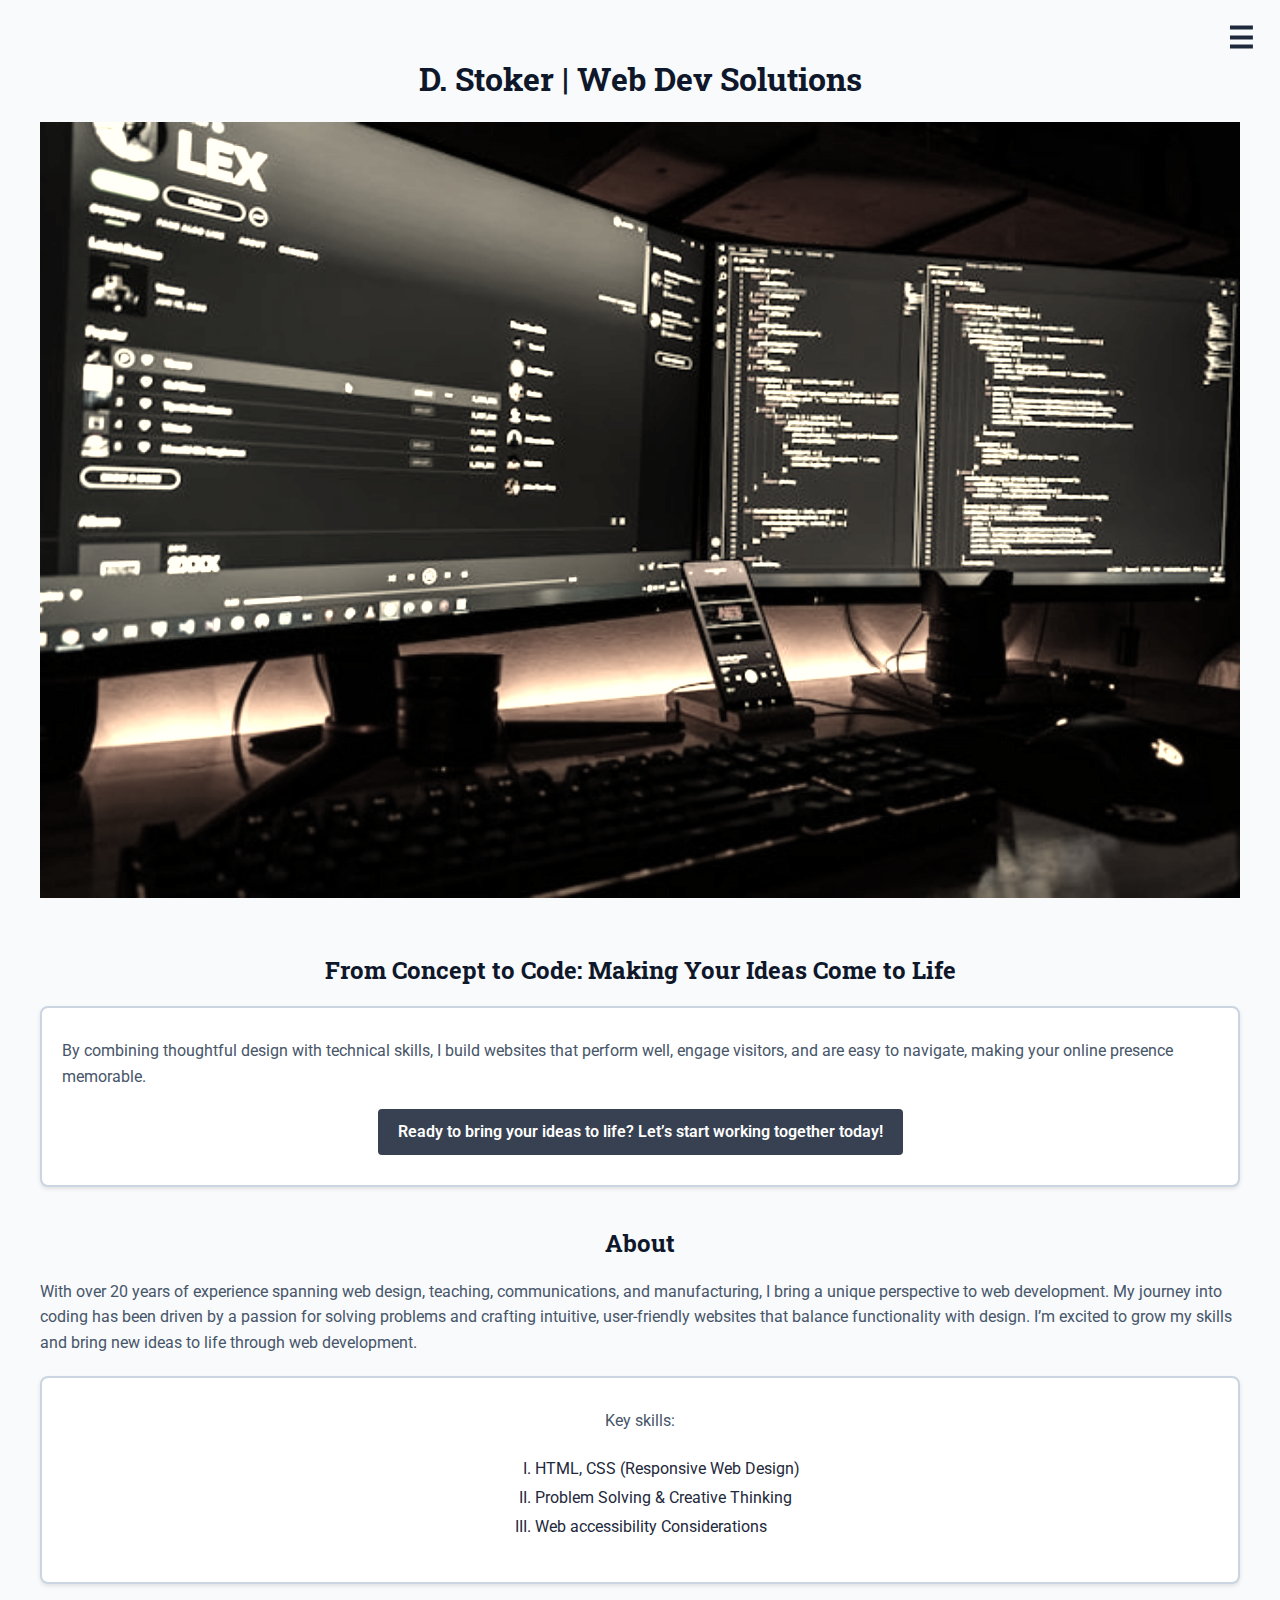
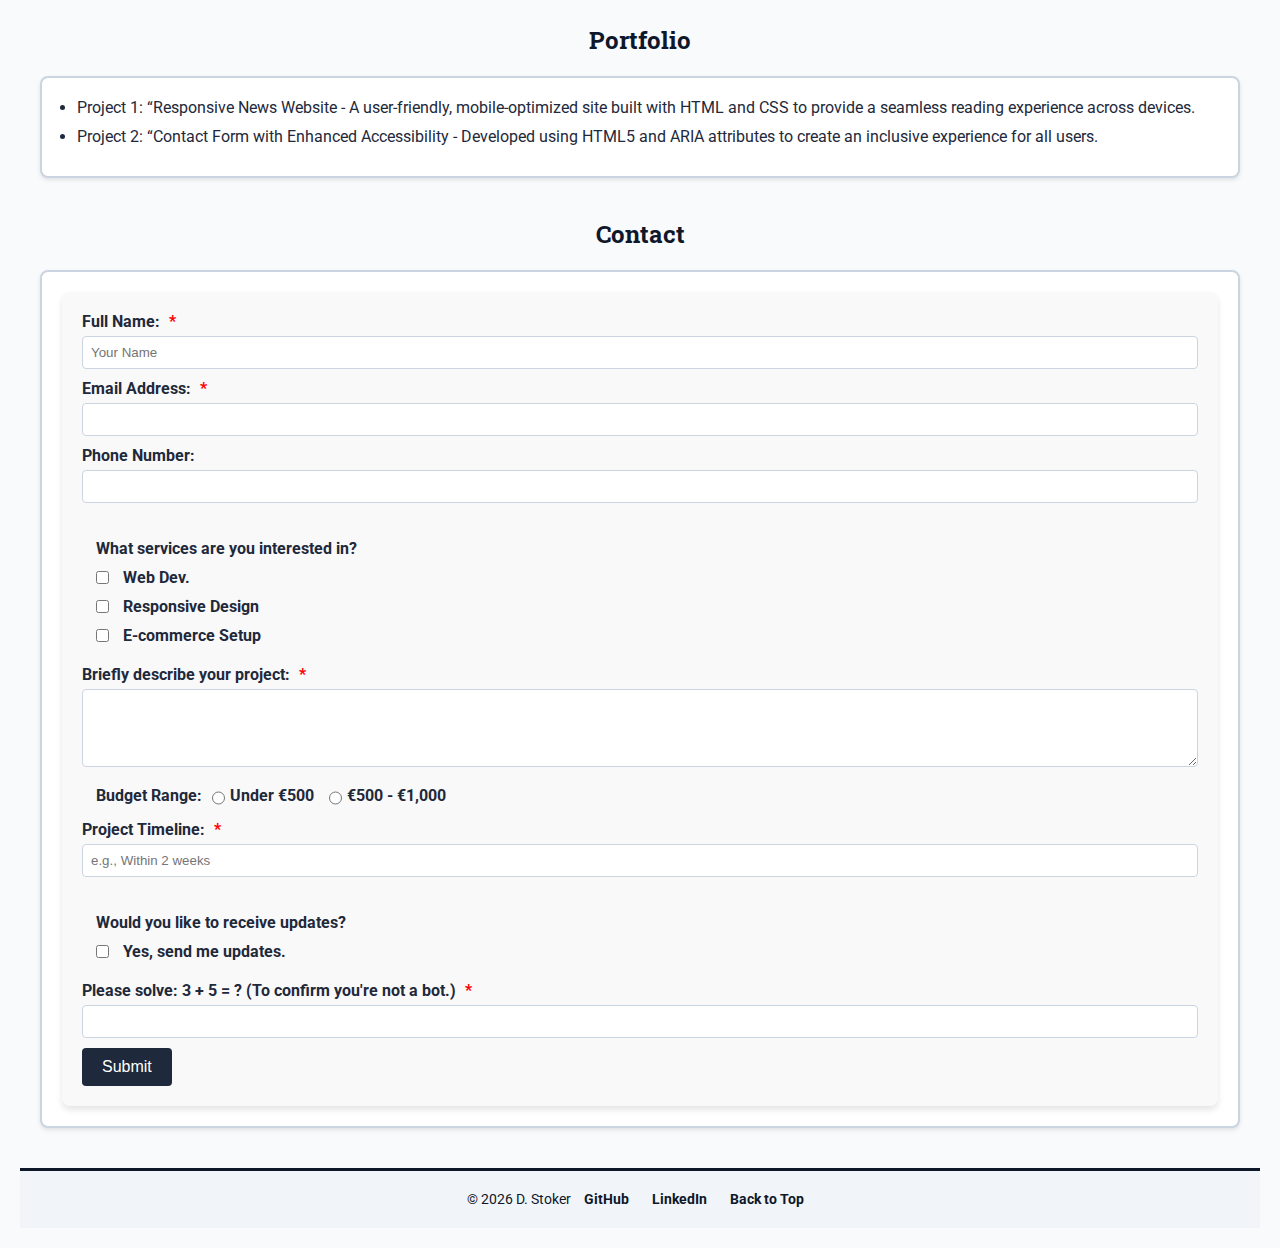
==== index.html @ 2ed6d20f "Section alignment styles refined for screens of all sizes." ====
<!DOCTYPE html>
<html lang="en">

<head>
  <meta charset="UTF-8">
  <meta name="viewport" content="width=device-width, initial-scale=1.0">
  <meta name="description"
    content="web developer porfolio showcasing projects, skills, and contact details of D. Stoker." />
  <title>D. Stoker | Web Developer Portfolio</title>
  <link href="https://fonts.googleapis.com/css2?family=Roboto:wght@400;500&family=Roboto+Slab:wght@600&display=swap"
    rel="stylesheet">
  <link rel="stylesheet" href="code/style.css">
</head>

<body>
  <nav>
    <input type="checkbox" id="menu-toggle" />
    <label for="menu-toggle" class="hamburger">&#9776;</label>
    <!-- Using <div> for the overlay as no better semantic alternative was found. -->
    <div class="overlay"></div>
    <section class="menu">
      <header class="menu-top">
        <img src="code/assets/d_stoker-logo.jpg" alt="logo" class="menu-logo">
      </header>
      <ul>
        <li><a href="#home" class="menu-link">Home</a></li>
        <li><a href="#about" class="menu-link">About</a></li>
        <li><a href="#portfolio" class="menu-link">Portfolio</a></li>
        <li><a href="#contact" class="menu-link">Contact</a></li>
      </ul>
    </section>
  </nav>

  <header id="home">
    <section class="hero-image">
      <h1>D. Stoker | Web Dev Solutions</h1>
      <img src="code/assets/hero1.jpg" alt="web developer hero image showing code in action" class="responsive-image">
    </section>
  </header>

  <section class="hero-content">
    <h2>From Concept to Code: Making Your Ideas Come to Life</h2>
    <section class="box-main">
      <p>By combining thoughtful design with technical skills, I build websites that perform well, engage visitors,
        and are easy to navigate, making your online presence memorable.</p>
      <p class="cta-text">Ready to bring your ideas to life? Let’s start working together today!</p>
    </section>
  </section>

  <section id="about">
    <h2>About</h2>
    <p>With over 20 years of experience spanning web design, teaching, communications, and manufacturing, I bring a
      unique perspective to web development. My journey into coding has been driven by a passion for solving problems
      and crafting intuitive, user-friendly websites that balance functionality with design. I’m excited to grow my
      skills and bring new ideas to life through web development.</p>
    <aside class="box-main">
      <!-- "aside" tag used as it's supplemental to the main content -->
      <p>Key skills:</p>
      <ol>
        <li>HTML, CSS (Responsive Web Design)</li>
        <li>Problem Solving & Creative Thinking</li>
        <li>Web accessibility Considerations</li>
      </ol>
    </aside>
  </section>

  <section id="portfolio">
    <h2>Portfolio</h2>
    <ul class="box-main">
      <li>Project 1: “Responsive News Website - A user-friendly, mobile-optimized site built with HTML and CSS to
        provide
        a seamless reading experience across devices.</li>
      <li>Project 2: “Contact Form with Enhanced Accessibility - Developed using HTML5 and ARIA attributes to create an
        inclusive experience for all users.</li>
      <!-- Additional project descriptions will go here -->
    </ul>
  </section>

  <section id="contact">
    <h2>Contact</h2>
    <article class="box-main">
      <form action="https://httpbin.org/anything" method="POST">
        <label for="name">Full Name: <span style="color: red;">*</span></label>
        <input type="text" id="name" name="name" placeholder="Your Name" required title="Please enter your full name.">
        <label for="email">Email Address: <span style="color: red;">*</span></label>
        <input type="email" id="email" name="email" required>
        <label for="phone">Phone Number:</label>
        <input type="tel" id="phone" name="phone">
        <fieldset class="checkbox-group">
          <label for="services">What services are you interested in?</label>
          <input type="checkbox" id="webdev" name="services" value="Web Development">
          <label for="webdev">Web Dev.</label><br>
          <input type="checkbox" id="responsive" name="services" value="Responsive Design">
          <label for="responsive">Responsive Design</label><br>
          <input type="checkbox" id="ecommerce" name="services" value="E-commerce Setup">
          <label for="ecommerce">E-commerce Setup</label>
        </fieldset>
        <label for="description">Briefly describe your project: <span style="color: red;">*</span></label>
        <textarea id="description" name="description" rows="4" required></textarea>
        <fieldset class="radio-group">
          <label for="budget">Budget Range:</label>
          <input type="radio" id="under500" name="budget" value="Under €500">
          <label for="under500">Under €500</label><br>
          <input type="radio" id="500to1000" name="budget" value="€500 - €1,000">
          <label for="500to1000">€500 - €1,000</label><br>
        </fieldset>
        <label for="timeline">Project Timeline: <span style="color: red;">*</span></label>
        <input type="text" id="timeline" name="timeline" placeholder="e.g., Within 2 weeks" required>
        <fieldset class="checkbox-group">
          <label for="newsletter">Would you like to receive updates?</label>
          <input type="checkbox" id="newsletter" name="newsletter" value="yes">
          <label for="newsletter">Yes, send me updates.</label><br>
        </fieldset>
        <label for="captcha">Please solve: 3 + 5 = ? (To confirm you're not a bot.) <span
            style="color: red;">*</span></label>
        <input type="text" id="captcha" name="captcha" required>
        <input type="submit" value="Submit" class="primary-button">
      </form>
    </article>
  </section>

  <footer class="footer">
    &copy; <span id="year"></span> D. Stoker
    <a href="https://github.com/D-Stoker" target="_blank">GitHub</a>
    <a href="https://www.linkedin.com/in/daniel-stoker/" target="_blank">LinkedIn</a>
    <a href="#top">Back to Top</a>
  </footer>
  <script>
    document.getElementById('year').textContent = new Date().getFullYear();
  </script>
  <script src="code/script.js"></script>

</body>

</html>
---- code/style.css ----
/* -----------------------------------------------
   General Styles
   ----------------------------------------------- */
html {
  scroll-behavior: smooth;
}

body {
  font-family: 'Roboto', sans-serif;
  margin: 20px;
  background-color: #F8FAFC;
  color: #1E293B;
  scroll-behavior: smooth;
}

nav {
  position: relative;
  z-index: 1000;
}

header {
  position: relative;
  width: 100%;
}

h1,
h2 {
  font-family: 'Roboto Slab', serif;
  color: #0F172A;
  text-align: center;
}

h1 {
  font-size: 2rem;
}

@media (max-width: 550px) {
  h1 {
    padding-right: 50px;
  }
}

h2 {
  font-size: 1.5rem;
  margin-top: 40px;
}

p {
  margin: 10px 0;
  line-height: 1.6;
  color: #475569;
}

/* -----------------------------------------------
   Navigation Styles
   ----------------------------------------------- */
.menu {
  position: fixed;
  top: 0;
  left: -300px;
  width: 300px;
  height: 100%;
  background-color: #fff;
  transition: left 0.3s ease;
  z-index: 10;
  display: flex;
  flex-direction: column;
  align-items: center;
}

#menu-toggle {
  display: none;
}

.menu-top {
  width: 100%;
  padding: 20px 0;
  text-align: center;
  /* option: border-bottom: 2px solid black; */
}

.menu ul {
  list-style: none;
  padding: 0;
  margin: 0;
  display: flex;
  flex-direction: column;
  align-items: center;
  justify-content: center;
  height: 100%;
}

.menu ul li {
  padding: 20px;
  width: 100%;
  text-align: right;
  border-bottom: 1px solid #ddd;
}

.menu ul li a {
  text-decoration: none;
  color: #333;
  font-size: 20px;
  display: inline-block;
  padding: 10px 20px;
  transition: background-color 0.3s ease, color 0.3s ease;
  position: relative;
  margin-right: 20px;
  letter-spacing: 5px;
}

/* Vertical line menu style */
.menu ul li a::after {
  content: '';
  position: absolute;
  top: 0;
  right: 0;
  height: 100%;
  width: 3px;
  background-color: #333;
}

.menu ul li a:hover {
  background-color: #555;
  color: #fff;
}

/* -----------------------------------------------
   Nav-Related Styles
   ----------------------------------------------- */
.hamburger {
  font-size: 30px;
  cursor: pointer;
  position: fixed;
  z-index: 1100;
  top: 20px;
  right: 25px;
}

/* When the checkbox is checked, show the menu and overlay */
input[type="checkbox"]:checked~.overlay {
  opacity: 1;
  visibility: visible;
}

input[type="checkbox"]:checked~.menu {
  left: 0;
}

input[type="checkbox"]:checked~.hamburger {
  transform: rotate(90deg);
}

.overlay {
  position: fixed;
  top: 0;
  left: 0;
  width: 100%;
  height: 100%;
  background-color: rgba(0, 0, 0, 0.7);
  opacity: 0;
  visibility: hidden;
  transition: opacity 0.3s ease, visibility 0.3s ease;
}

/* -----------------------------------------------
   Layout Styles
   ----------------------------------------------- */
.box-main {
  display: flex;
  flex-direction: column;
  align-items: flex-start;
  padding: 20px;
  background-color: white;
  border: 2px solid #CBD5E1;
  border-radius: 8px;
  margin-bottom: 20px;
  box-shadow: 0 2px 4px rgba(0, 0, 0, 0.1);
  box-sizing: border-box;
  margin: 20px auto;
  max-width: 1200px;
}

/* Apply consistent alignment for form controls in .box-main */
.box-main input[type="checkbox"],
.box-main input[type="radio"] {
  display: inline-block;
  margin: 0 5px 0 0;
  vertical-align: middle;
}

.box-main label {
  display: inline-block;
  vertical-align: middle;
}

/* Add padding inside text boxes and ensure uniform width */
.box-main input[type="text"],
.box-main input[type="email"],
.box-main input[type="tel"],
.box-main textarea {
  width: 100%;
  padding: 8px;
  margin-bottom: 10px;
  box-sizing: border-box;
  border: 1px solid #CBD5E1;
  border-radius: 4px;
}

.box-main ol li {
  list-style: upper-roman;
}

.hero-content {
  text-align: left;
}

li {
  margin-bottom: 10px;
  margin-left: 15px;
}

#about .box-main {
  align-items: center;
}

#about>p {
  max-width: 1200px;
  margin: 0 auto;
  line-height: 1.6;
}

/* -----------------------------------------------
   Footer Styles
   ----------------------------------------------- */
.footer {
  background-color: #F1F5F9;
  color: #0F172A;
  padding: 20px;
  margin-top: 40px;
  text-align: center;
  border-top: 3px solid #0F172A;
  font-size: 0.9rem;
}

.footer a {
  color: #0F172A;
  text-decoration: none;
  margin: 0 10px;
  font-weight: bold;
}

.footer a:hover {
  text-decoration: underline;
}

/* Footer Icons */
.footer i {
  font-size: 1.2rem;
  margin: 0 5px;
  color: #0F172A;
}

@media (max-width: 600px) {
  .footer a {
    display: block;
    margin: 5px 0;
  }
}

/* -----------------------------------------------
   Form Styles
   ----------------------------------------------- */
form {
  display: block;
  max-width: 100%;
  width: 100%;
  margin: 0 auto;
  padding: 20px;
  background-color: #f9f9f9;
  border-radius: 8px;
  box-shadow: 0 4px 6px rgba(0, 0, 0, 0.1);
  box-sizing: border-box;
}

@media (max-width: 600px) {

  form {
    font-size: 12px;
  }
}

fieldset {
  border: none;
}

label {
  font-weight: bold;
  display: flex;
  align-items: center;
  margin-bottom: 5px;
  white-space: normal;
}

label span {
  margin-left: 5px;
  white-space: normal;
}

input[type="text"],
input[type="email"],
input[type="tel"],
textarea {
  width: 100%;
  padding: 10px;
  margin-bottom: 15px;
  border: 1px solid #ccc;
  border-radius: 4px;
  box-sizing: border-box;
}

input[type="checkbox"],
input[type="radio"] {
  margin: 0;
  vertical-align: middle;
  width: auto;
}

.radio-group {
  display: flex;
  flex-direction: row;
  gap: 5px;
}

.radio-group input[type="radio"] {
  vertical-align: middle;
  margin: 0 0 0 5px;
}

.radio-group label {
  display: inline-block;
  vertical-align: middle;
}

textarea {
  resize: vertical;
}

@media (max-width: 600px) {
  form {
    padding: 15px;
  }

  input[type="text"],
  input[type="email"],
  input[type="tel"],
  textarea {
    font-size: 14px;
  }
}

/* Checkbox group container style */
.checkbox-group {
  display: block;
  /* Ensure this container is a block element */
  margin-top: 20px;
}

/* Style for each checkbox and its label */
.checkbox-group input[type="checkbox"],
.checkbox-group label {
  display: inline-block;
  margin-right: 10px;
  /* Space between checkbox and label */
  margin-bottom: 10px;
  /* Space between each checkbox-label pair */
}

/* The question (label) should be on its own line */
.checkbox-group label:first-of-type {
  display: block;
  font-weight: bold;
  margin-bottom: 10px;
}

/* -----------------------------------------------
   Image Styles
   ----------------------------------------------- */
.logo {
  width: 200px;
  height: auto;
}

.menu-logo {
  max-width: 80%;
  height: auto;
}

.hero-image img {
  width: 100%;
  max-width: 1600px;
  height: auto;
  object-fit: cover;
  filter: grayscale(75%) brightness(150%) sepia(50%);
}

.hero-image {
  display: flex;
  flex-direction: column;
  align-items: center;
  text-align: center;
  width: calc(100% - 40px);
  max-width: 1200px;
  margin: 0 auto;
  padding: 1rem;
  max-width: 1200px;
}

/* -----------------------------------------------
   Button / CTA Styles
   ----------------------------------------------- */
.primary-button {
  background-color: #1E293B;
  color: white;
  border: none;
  padding: 10px 20px;
  font-size: 16px;
  cursor: pointer;
  border-radius: 4px;
  transition: transform 0.2s ease-in-out;
}

.primary-button:hover {
  transform: translateY(-2px);
  box-shadow: 0 2px 6px rgba(30, 41, 59, 0.5);
}

.cta-text {
  background-color: #374151;
  color: white;
  border: none;
  padding: 10px 20px;
  font-size: 16px;
  font-weight: 600;
  border-radius: 4px;
  text-align: center;
  cursor: pointer;
  transition: transform 0.2s ease-in-out;
  display: inline-block;
  align-self: center;
  /* centers it within flex container */
}

.cta-text:hover {
  transform: scale(1.025);
}

/* -----------------------------------------------
   Future Styles
   ----------------------------------------------- */
.secondary-button {
  background-color: #374151;
  color: white;
  border: none;
  padding: 10px 20px;
  font-size: 16px;
  cursor: pointer;
  border-radius: 4px;
  transition: transform 0.2s ease-in-out;
}

.secondary-button:hover {
  transform: translateY(-2px);
  box-shadow: 0 2px 6px rgba(55, 65, 81, 0.5);
}

.success-message {
  color: #16A34A;
  font-weight: bold;
}

.error-message {
  color: #DC2626;
  font-weight: bold;
}
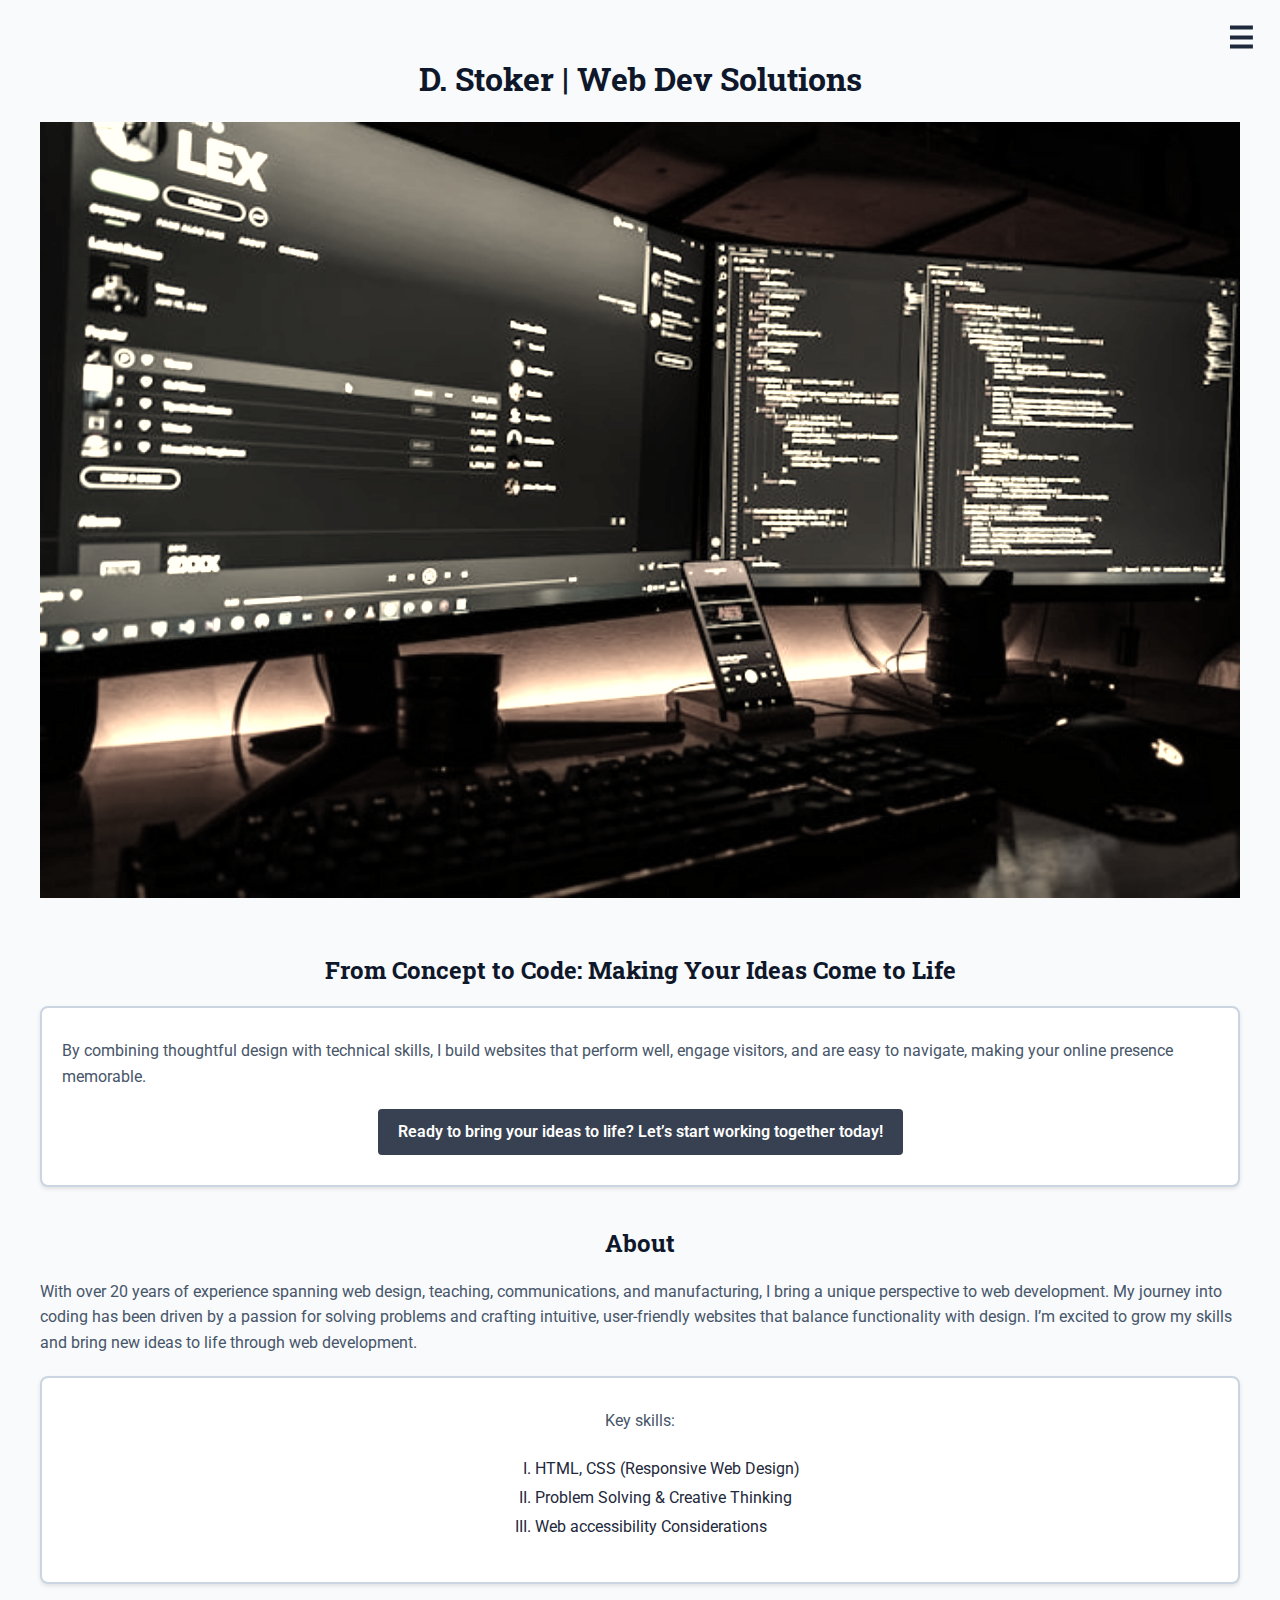
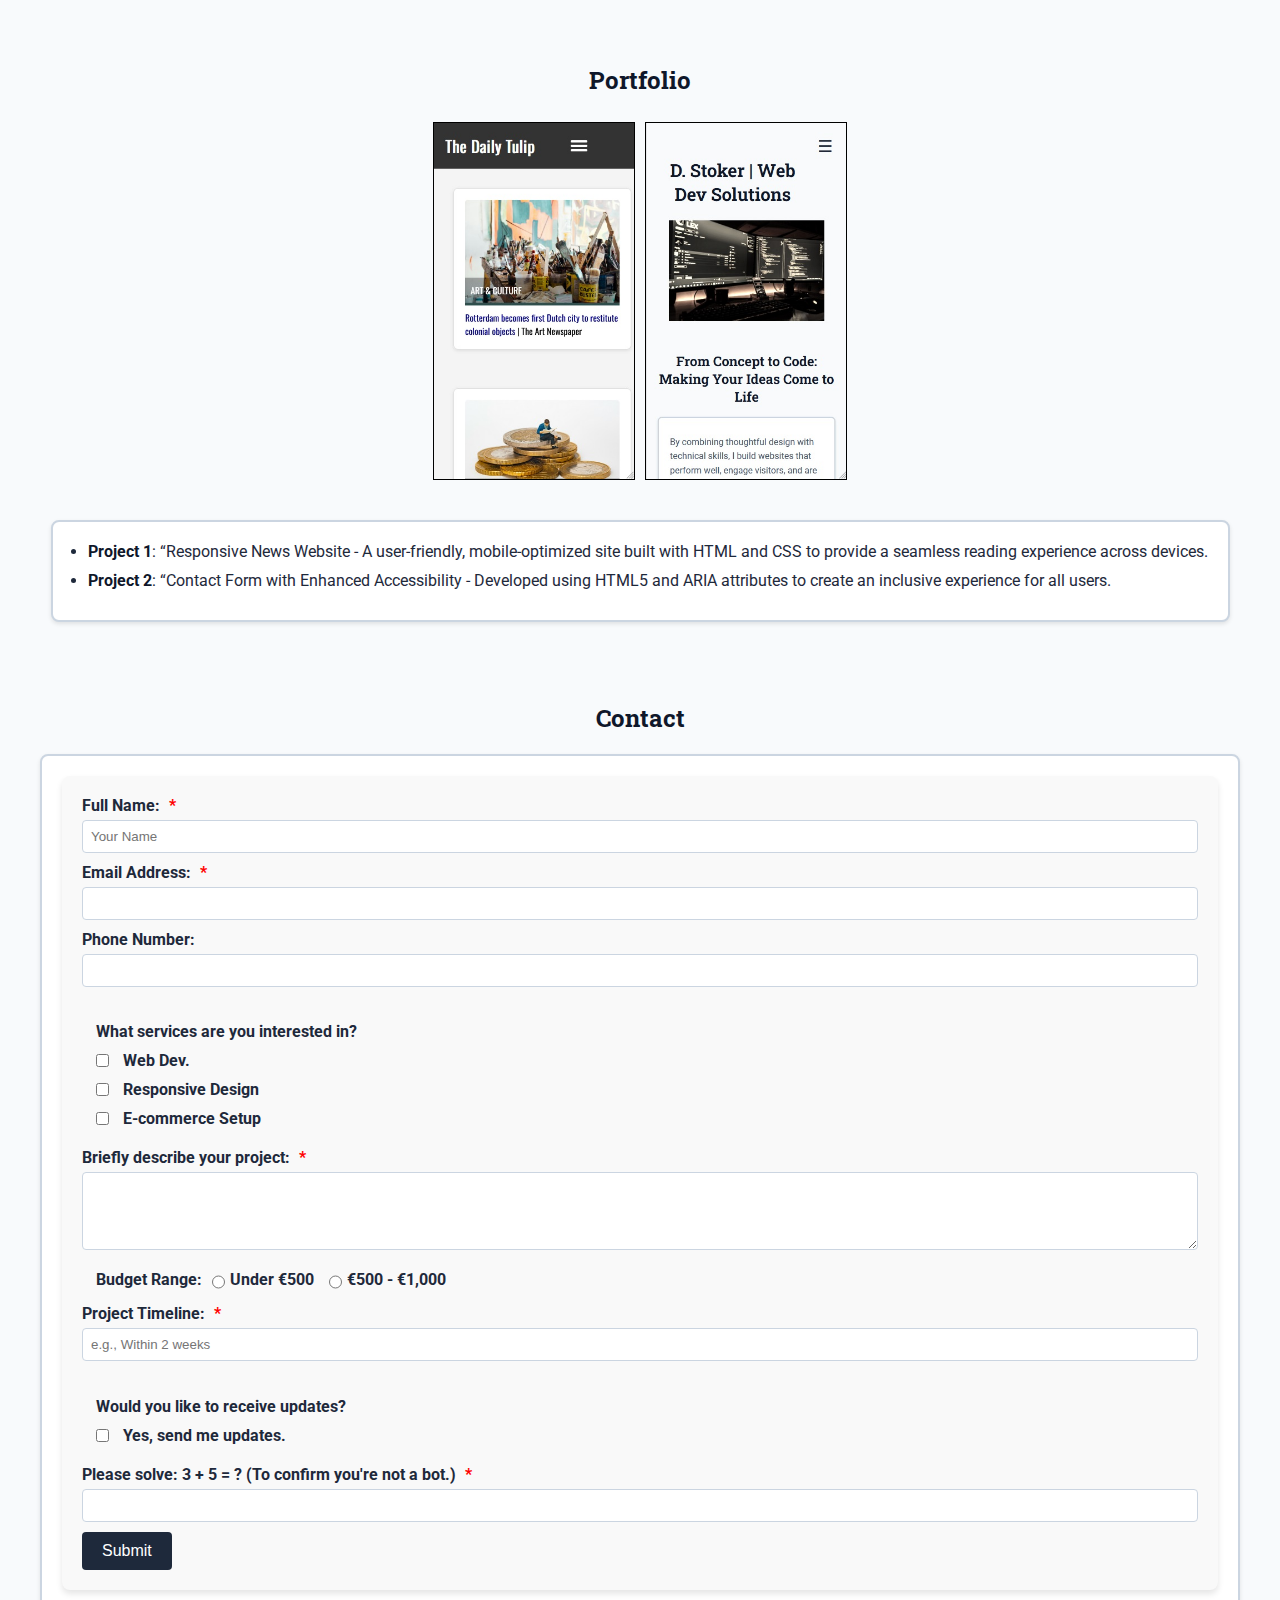
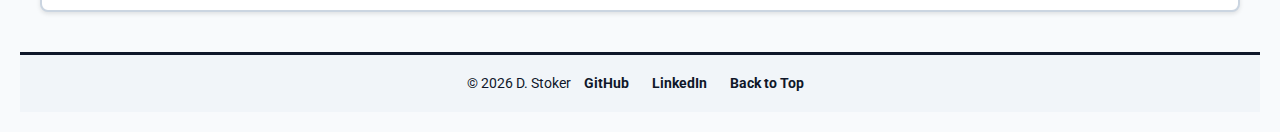
==== commit 849f729a: "Updated portfolio section for desktop and mobile" ====
--- a/index.html
+++ b/index.html
@@ -66,12 +66,16 @@
 
   <section id="portfolio">
     <h2>Portfolio</h2>
+    <figure class="preview-container">
+      <img src="code/assets/news-mo-360x640.jpg">
+      <img src="code/assets/biz-mo-360x640.jpg">
+    </figure>
     <ul class="box-main">
-      <li>Project 1: “Responsive News Website - A user-friendly, mobile-optimized site built with HTML and CSS to
-        provide
-        a seamless reading experience across devices.</li>
-      <li>Project 2: “Contact Form with Enhanced Accessibility - Developed using HTML5 and ARIA attributes to create an
-        inclusive experience for all users.</li>
+      <li><a href="https://thedailytulip.netlify.app/" target="_blank">Project 1</a>: “Responsive News Website - A
+        user-friendly, mobile-optimized site built with HTML
+        and CSS to provide a seamless reading experience across devices.</li>
+      <li><a href="https://bizbusiness.netlify.app/" target="_blank">Project 2</a>: “Contact Form with Enhanced
+        Accessibility - Developed using HTML5 and ARIA attributes to create an inclusive experience for all users.</li>
       <!-- Additional project descriptions will go here -->
     </ul>
   </section>
--- a/code/style.css
+++ b/code/style.css
@@ -49,6 +49,21 @@
   margin: 10px 0;
   line-height: 1.6;
   color: #475569;
+}
+
+a {
+  color: #0F172A;
+  text-decoration: none;
+  font-weight: bold;
+}
+
+a:hover {
+  text-decoration: underline;
+}
+
+:target {
+  scroll-margin-top: 25px;
+  /* anchor link target area adjustment */
 }
 
 /* -----------------------------------------------
@@ -414,6 +429,44 @@
   margin: 0 auto;
   padding: 1rem;
   max-width: 1200px;
+}
+
+#portfolio {
+  display: flex;
+  flex-direction: column;
+  align-items: center;
+  padding: 20px;
+}
+
+#portfolio>h2 {
+  margin-bottom: 10px;
+}
+
+#portfolio .preview-container img {
+  width: 200px;
+  height: auto;
+  border: 1px solid black;
+}
+
+.preview-container {
+  display: flex;
+  flex-direction: row;
+  justify-content: center;
+  gap: 10px;
+  margin-bottom: 20px;
+}
+
+@media (max-width: 600px) {
+  #portfolio .preview-container {
+    flex-direction: column;
+    align-items: center;
+  }
+
+  #portfolio .preview-container img {
+    width: 100%;
+    max-width: 250px;
+    margin-bottom: 25px;
+  }
 }
 
 /* -----------------------------------------------
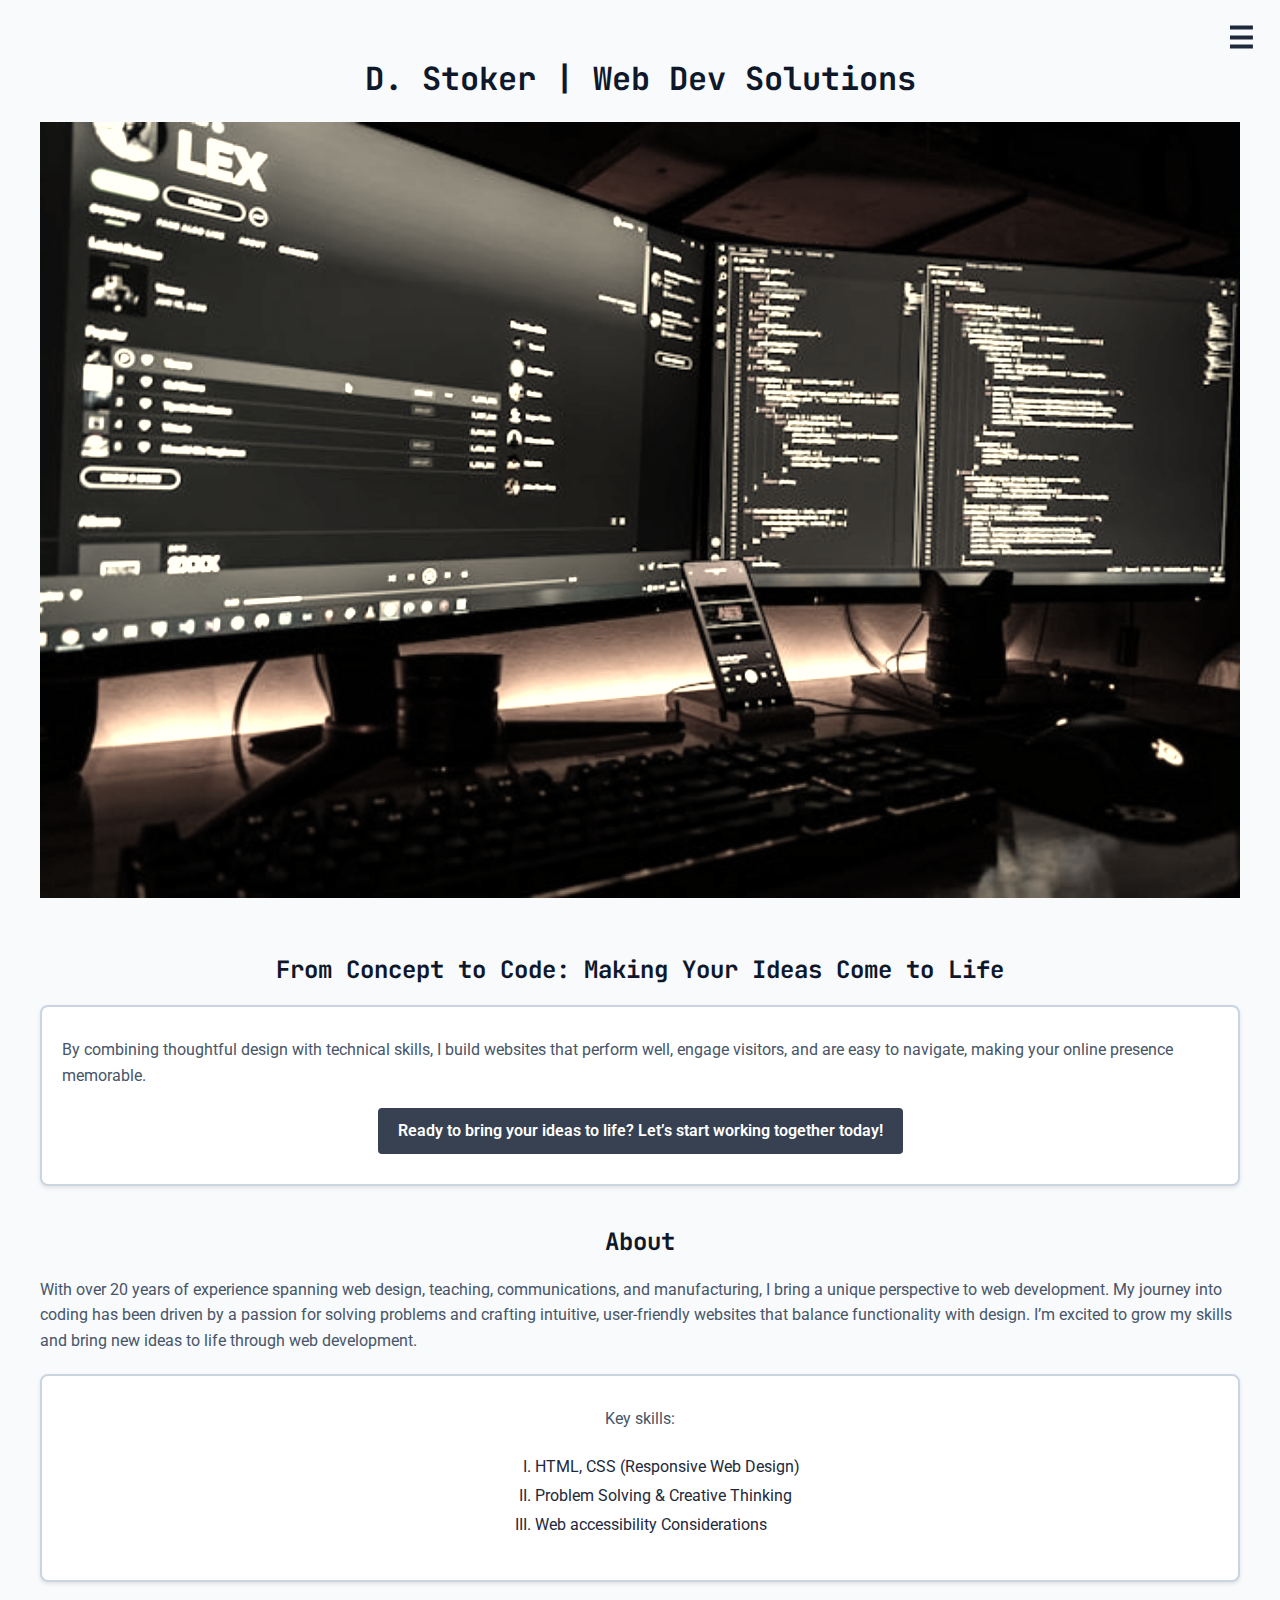
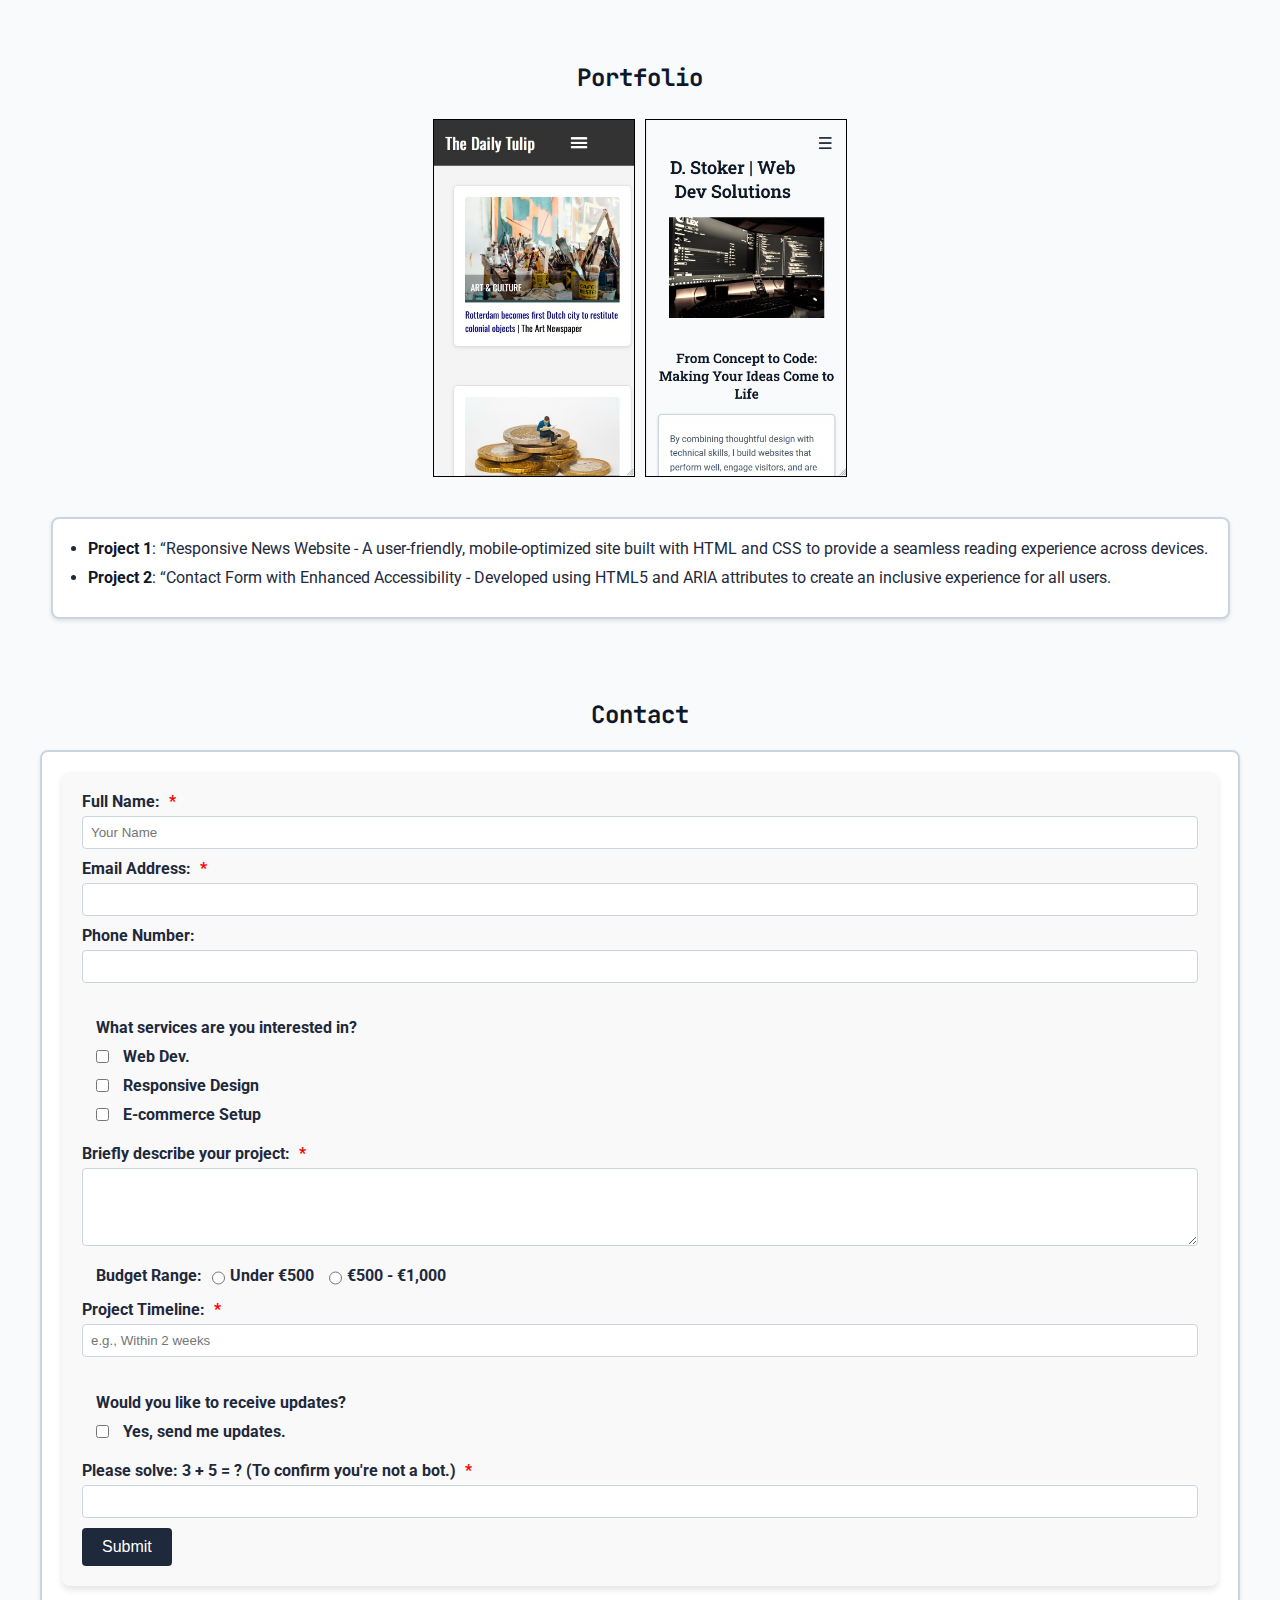
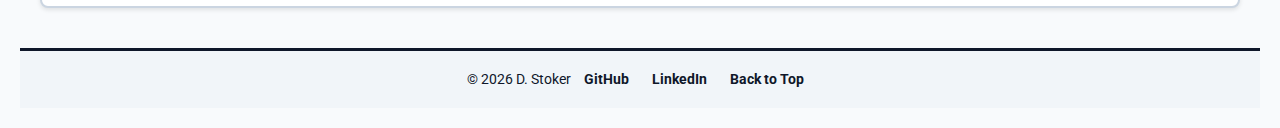
==== commit bec1e322: "Imported more fonts for styling headers." ====
--- a/index.html
+++ b/index.html
@@ -7,20 +7,26 @@
   <meta name="description"
     content="web developer porfolio showcasing projects, skills, and contact details of D. Stoker." />
   <title>D. Stoker | Web Developer Portfolio</title>
-  <link href="https://fonts.googleapis.com/css2?family=Roboto:wght@400;500&family=Roboto+Slab:wght@600&display=swap"
+  <link
+    href="https://fonts.googleapis.com/css2?family=JetBrains+Mono:wght@400;600&family=Roboto:wght@400;500&family=Roboto+Slab:wght@600&display=swap"
     rel="stylesheet">
   <link rel="stylesheet" href="code/style.css">
+  <link rel="apple-touch-icon" sizes="180x180" href="code/assets/favicon/apple-touch-icon.png">
+  <link rel="icon" type="image/png" sizes="32x32" href="code/assets/favicon/favicon-32x32.png">
+  <link rel="icon" type="image/png" sizes="16x16" href="code/assets/favicon/favicon-16x16.png">
+  <link rel="manifest" href="code/assets/favicon/site.webmanifest">
+
 </head>
 
 <body>
   <nav>
     <input type="checkbox" id="menu-toggle" />
     <label for="menu-toggle" class="hamburger">&#9776;</label>
-    <!-- Using <div> for the overlay as no better semantic alternative was found. -->
-    <div class="overlay"></div>
+    <!-- Linking the overlay to the menu-toggle checkbox -->
+    <label for="menu-toggle" class="overlay"></label>
     <section class="menu">
       <header class="menu-top">
-        <img src="code/assets/d_stoker-logo.jpg" alt="logo" class="menu-logo">
+        <img src="code/assets/logo-jbsq.jpg" alt="logo" class="menu-logo">
       </header>
       <ul>
         <li><a href="#home" class="menu-link">Home</a></li>
--- a/code/style.css
+++ b/code/style.css
@@ -25,7 +25,7 @@
 
 h1,
 h2 {
-  font-family: 'Roboto Slab', serif;
+  font-family: 'JetBrains Mono', monospace;
   color: #0F172A;
   text-align: center;
 }
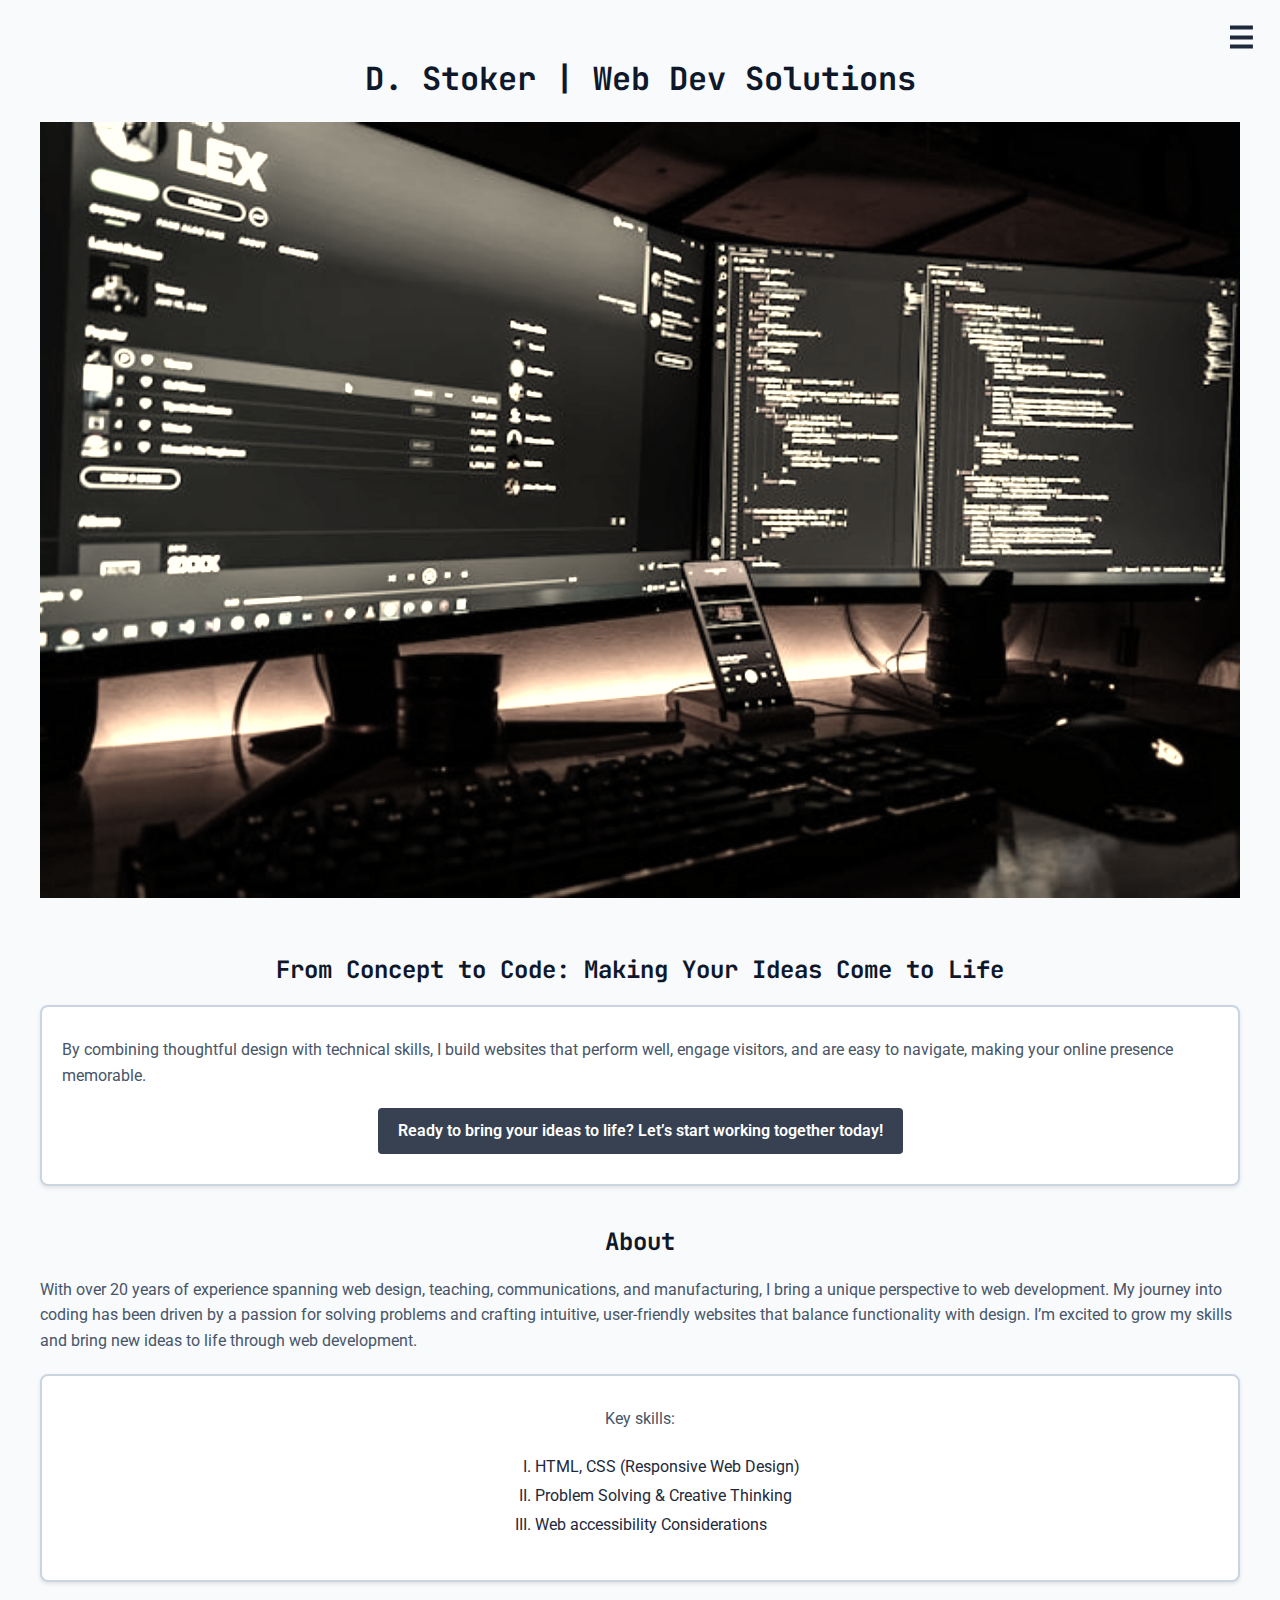
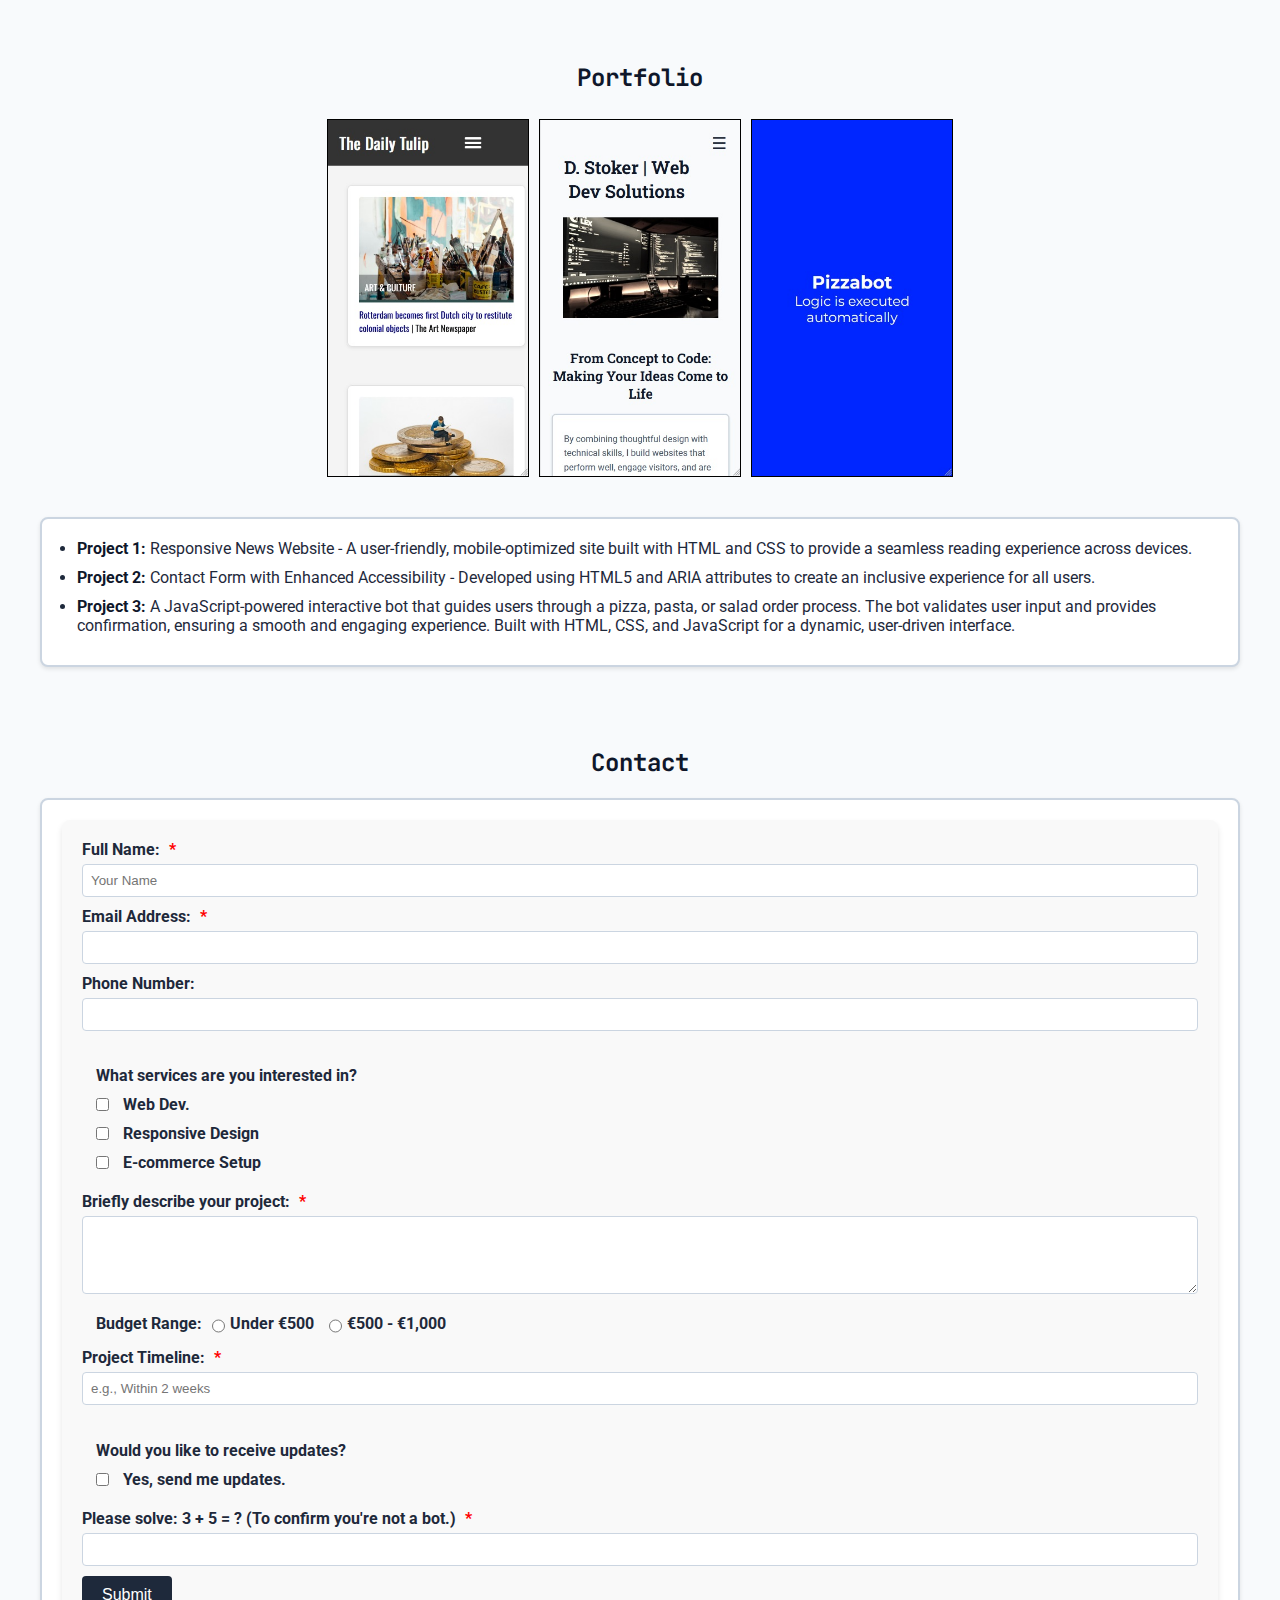
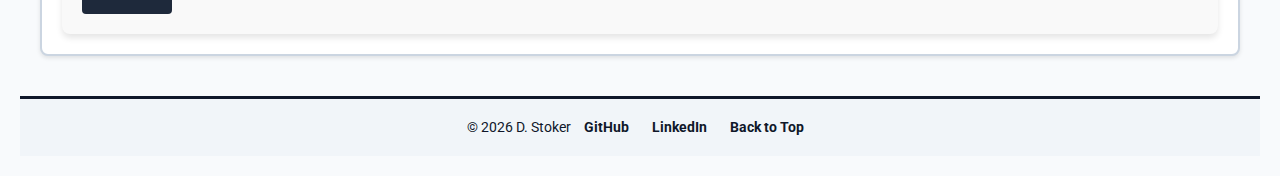
==== commit 0a368cbe: "project 3 highlight additions" ====
--- a/index.html
+++ b/index.html
@@ -73,15 +73,20 @@
   <section id="portfolio">
     <h2>Portfolio</h2>
     <figure class="preview-container">
-      <img src="code/assets/news-mo-360x640.jpg">
-      <img src="code/assets/biz-mo-360x640.jpg">
+      <img src="code/assets/projects/news-mo.jpg" alt="News project mobile preview">
+      <img src="code/assets/projects/biz-mo.jpg" alt="Business portfolio mobile preview">
+      <img src="code/assets/projects/pizza-mo.jpg" alt="Pizza Bot mobile preview">
     </figure>
     <ul class="box-main">
-      <li><a href="https://thedailytulip.netlify.app/" target="_blank">Project 1</a>: “Responsive News Website - A
+      <li><a href="https://thedailytulip.netlify.app/" target="_blank">Project 1:</a> Responsive News Website - A
         user-friendly, mobile-optimized site built with HTML
         and CSS to provide a seamless reading experience across devices.</li>
-      <li><a href="https://bizbusiness.netlify.app/" target="_blank">Project 2</a>: “Contact Form with Enhanced
+      <li><a href="https://bizbusiness.netlify.app/" target="_blank">Project 2:</a> Contact Form with Enhanced
         Accessibility - Developed using HTML5 and ARIA attributes to create an inclusive experience for all users.</li>
+      <li><a href="https://thepizzabotshop.netlify.app/" target="_blank">Project 3:</a> A JavaScript-powered interactive
+        bot that guides users through a
+        pizza, pasta, or salad order process. The bot validates user input and provides confirmation, ensuring a smooth
+        and engaging experience. Built with HTML, CSS, and JavaScript for a dynamic, user-driven interface.</li>
       <!-- Additional project descriptions will go here -->
     </ul>
   </section>
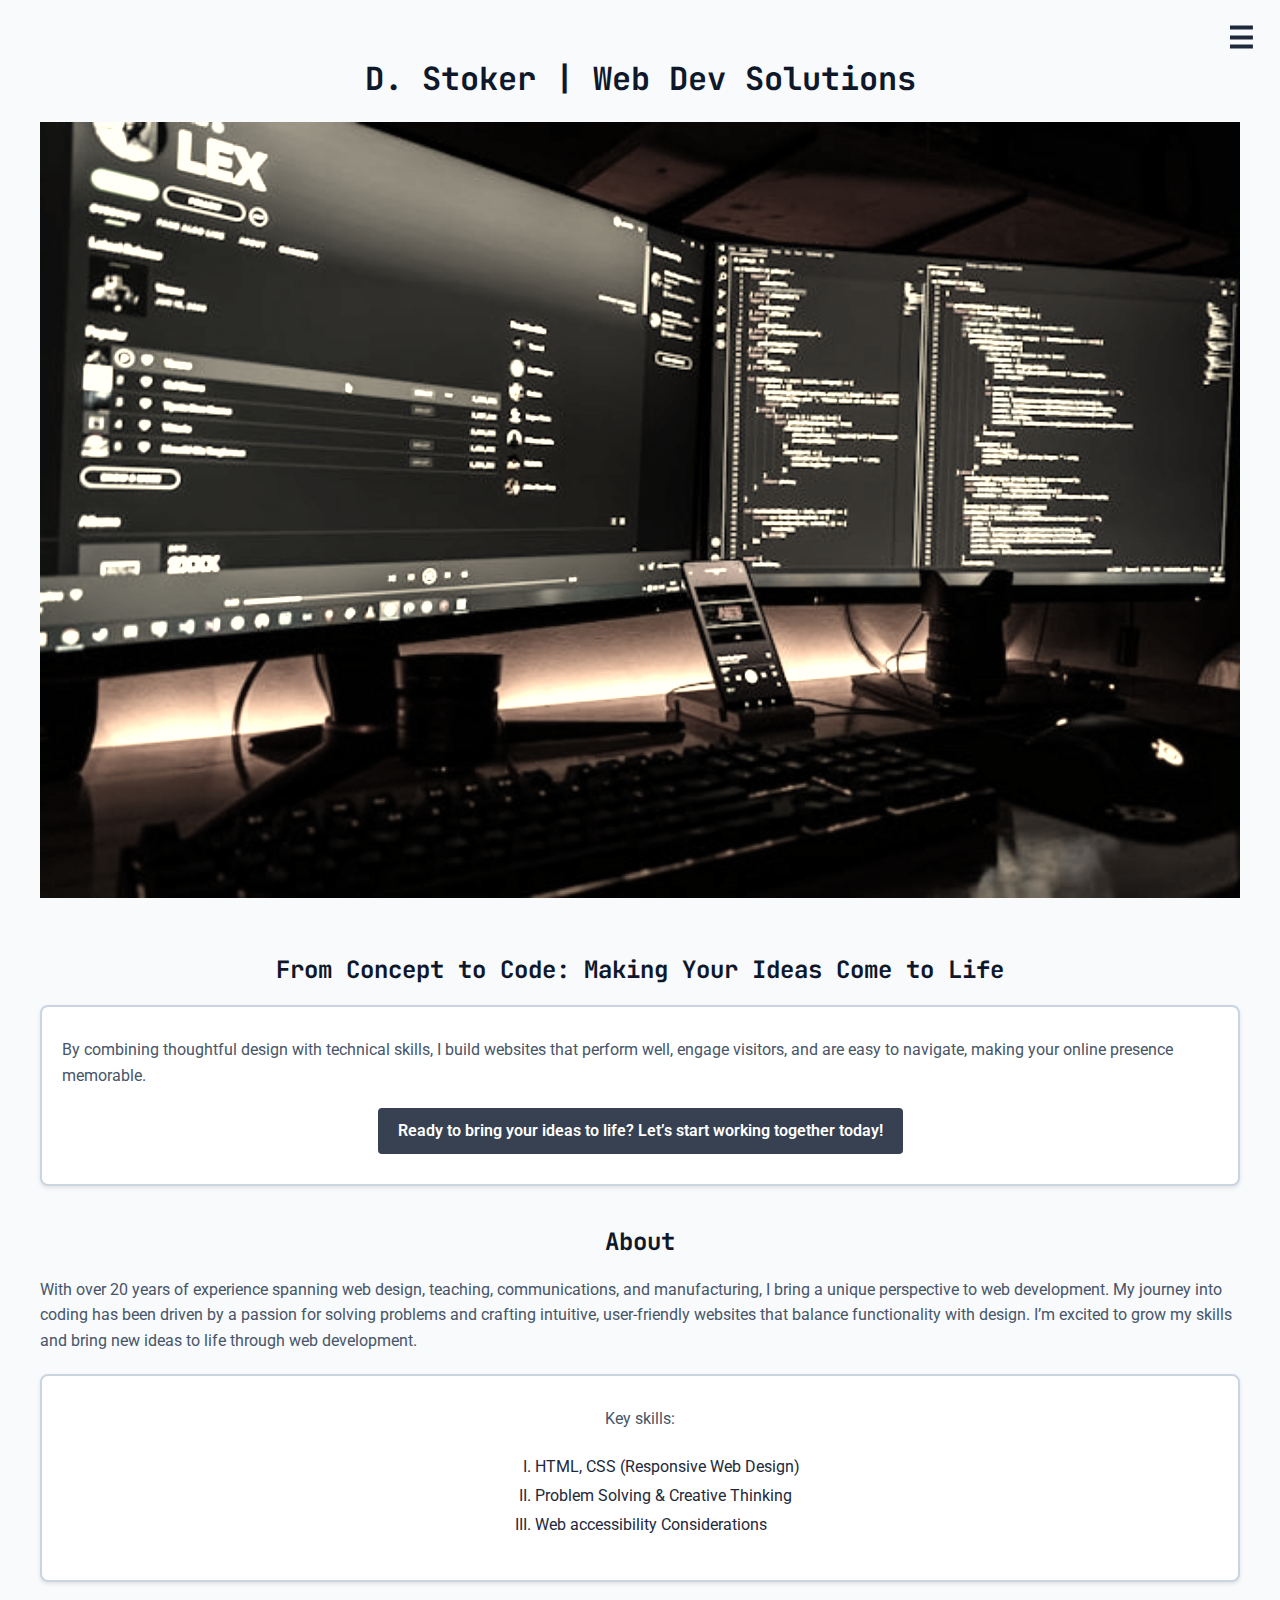
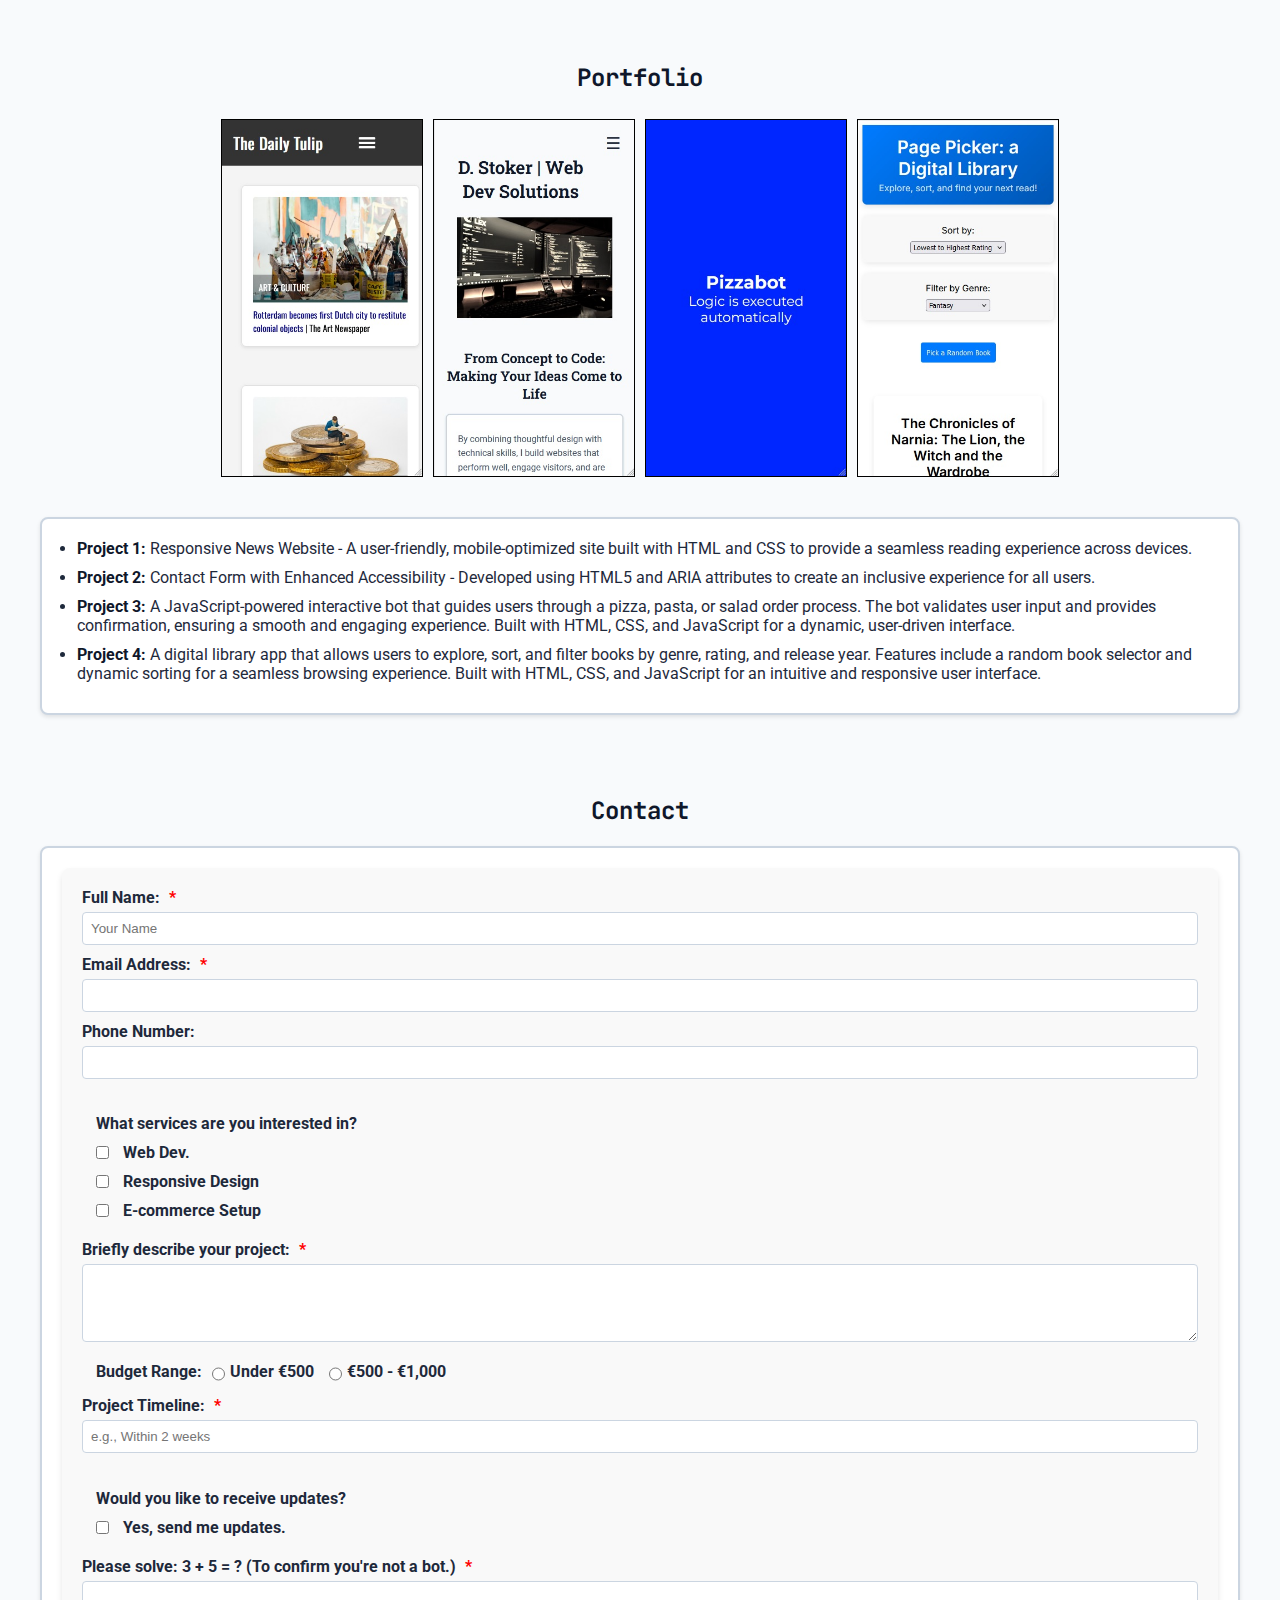
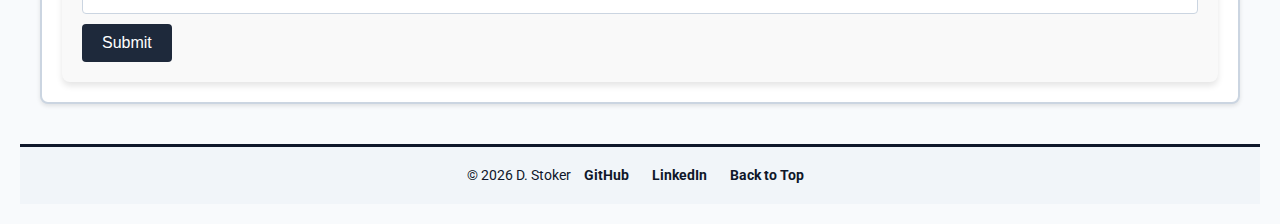
==== commit c90a06b2: "updated portfolio with project 4 details" ====
--- a/index.html
+++ b/index.html
@@ -76,6 +76,7 @@
       <img src="code/assets/projects/news-mo.jpg" alt="News project mobile preview">
       <img src="code/assets/projects/biz-mo.jpg" alt="Business portfolio mobile preview">
       <img src="code/assets/projects/pizza-mo.jpg" alt="Pizza Bot mobile preview">
+      <img src="code/assets/projects/library-mo.jpg" alt="Library mobile preview">
     </figure>
     <ul class="box-main">
       <li><a href="https://thedailytulip.netlify.app/" target="_blank">Project 1:</a> Responsive News Website - A
@@ -84,9 +85,13 @@
       <li><a href="https://bizbusiness.netlify.app/" target="_blank">Project 2:</a> Contact Form with Enhanced
         Accessibility - Developed using HTML5 and ARIA attributes to create an inclusive experience for all users.</li>
       <li><a href="https://thepizzabotshop.netlify.app/" target="_blank">Project 3:</a> A JavaScript-powered interactive
-        bot that guides users through a
-        pizza, pasta, or salad order process. The bot validates user input and provides confirmation, ensuring a smooth
-        and engaging experience. Built with HTML, CSS, and JavaScript for a dynamic, user-driven interface.</li>
+        bot that guides users through a pizza, pasta, or salad order process. The bot validates user input and provides
+        confirmation, ensuring a smooth and engaging experience. Built with HTML, CSS, and JavaScript for a dynamic,
+        user-driven interface.</li>
+      <li><a href="https://pagepicker.netlify.app/" target="_blank">Project 4:</a> A digital library app that allows
+        users to explore, sort, and filter books by genre, rating, and release year. Features include a random book
+        selector and dynamic sorting for a seamless browsing experience. Built with HTML, CSS, and JavaScript for an
+        intuitive and responsive user interface.</li>
       <!-- Additional project descriptions will go here -->
     </ul>
   </section>
